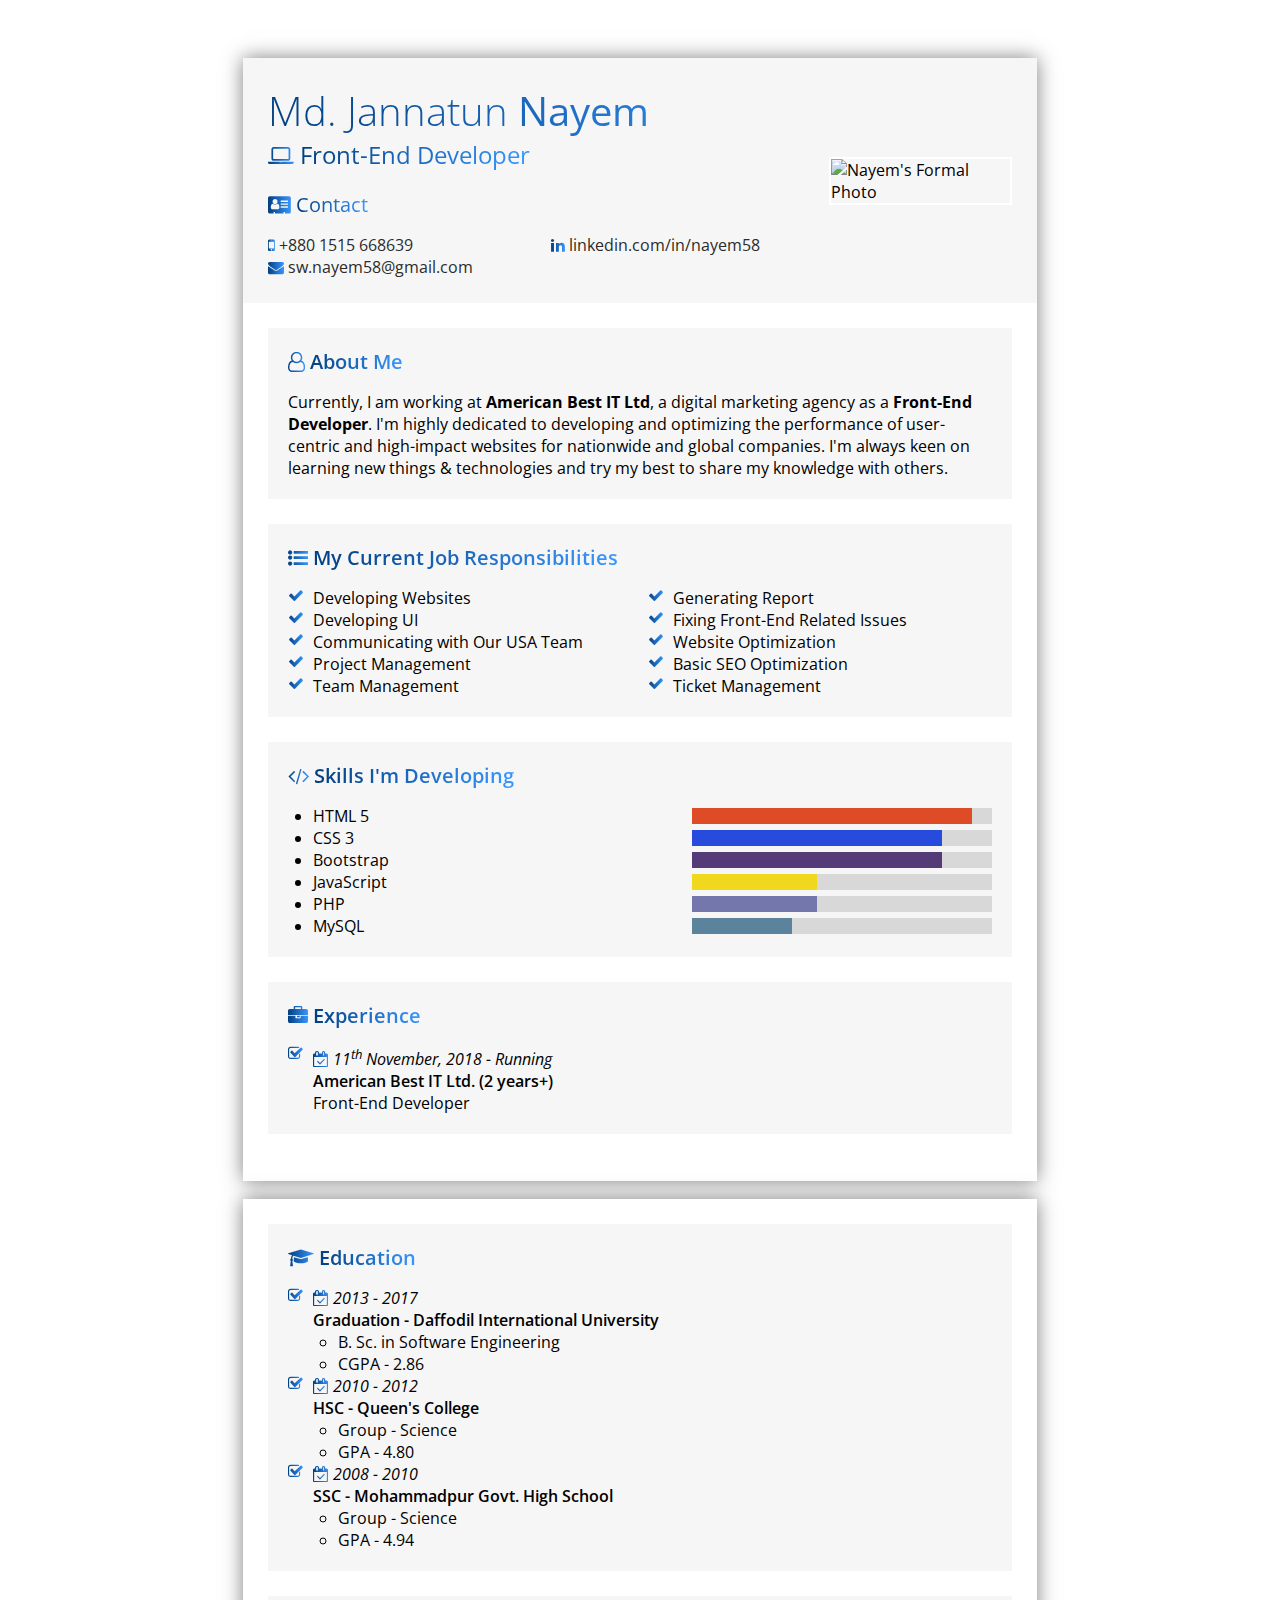
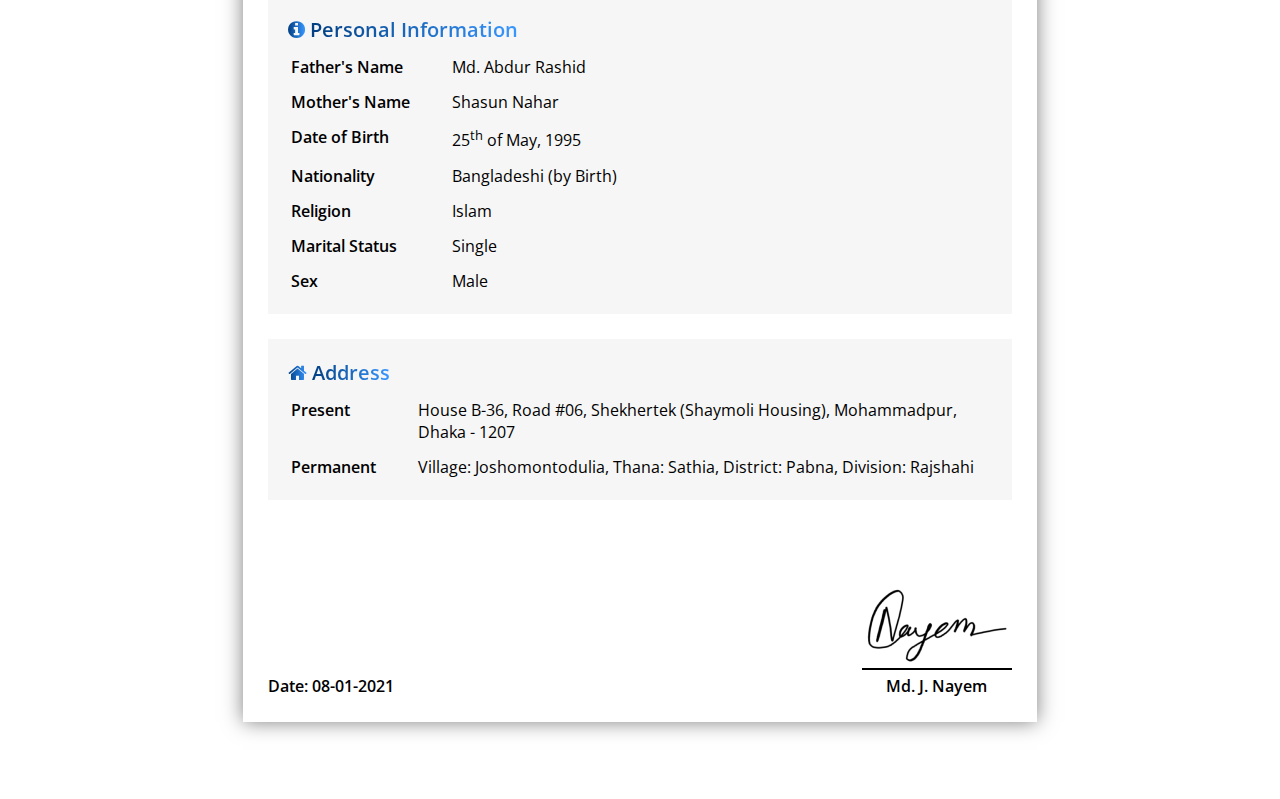
==== resume.html @ c1200b03 "initial commit" ====
<!DOCTYPE html>
<html lang="en">
  <head>
    <!-- Required meta tags -->
    <meta charset="utf-8" />
    <meta
      name="viewport"
      content="width=device-width, initial-scale=1, shrink-to-fit=no"
    />

    <!-- Font Family => Open Sans -->
    <link rel="preconnect" href="https://fonts.gstatic.com" />
    <link
      href="https://fonts.googleapis.com/css2?family=Open+Sans:wght@300;400;600;700&display=swap"
      rel="stylesheet"
    />

    <link
      rel="stylesheet"
      href="https://cdnjs.cloudflare.com/ajax/libs/font-awesome/4.7.0/css/font-awesome.min.css"
      integrity="sha512-SfTiTlX6kk+qitfevl/7LibUOeJWlt9rbyDn92a1DqWOw9vWG2MFoays0sgObmWazO5BQPiFucnnEAjpAB+/Sw=="
      crossorigin="anonymous"
    />

    <!-- Bootstrap CSS -->
    <link
      rel="stylesheet"
      href="https://cdn.jsdelivr.net/npm/bootstrap@4.5.3/dist/css/bootstrap.min.css"
      integrity="sha384-TX8t27EcRE3e/ihU7zmQxVncDAy5uIKz4rEkgIXeMed4M0jlfIDPvg6uqKI2xXr2"
      crossorigin="anonymous"
    />

    <link rel="stylesheet" href="inc/resume.css" />

    <title>Resume</title>
  </head>
  <body>
    <div class="a4-page mb-5">
      <!-- brief -->
      <div class="brief">
        <div class="short-details">
          <div class="name gradient-text">Md. Jannatun <span>Nayem</span></div>
          <div class="desig">
            <i class="fa fa-laptop" aria-hidden="true"></i>
            <span class="gradient-text">Front-End Developer</span>
          </div>
          <div class="contact">
            <span>
              <i class="fa fa-address-card mr-1" aria-hidden="true"></i>
              <span class="gradient-text">Contact</span>
            </span>
            <ul>
              <li>
                <i class="fa fa-mobile" aria-hidden="true"></i>
                <a href="tel:+8801515668639">+880 1515 668639</a>
              </li>
              <li>
                <i class="fa fa-envelope" aria-hidden="true"></i>
                <a href="mailto:sw.nayem58@gmail.com">sw.nayem58@gmail.com</a>
              </li>
              <li>
                <i class="fa fa-linkedin" aria-hidden="true"></i>
                <a href="http://linkedin.com/in/nayem58">
                  linkedin.com/in/nayem58
                </a>
              </li>
              <li></li>
            </ul>
          </div>
        </div>
        <div class="photo">
          <img src="images/formal-photo-1.png" alt="Nayem's Formal Photo" />
        </div>
      </div>
      <!-- details -->
      <div class="details">
        <!-- about-me -->
        <section class="about-me">
          <div class="heading">
            <i class="fa fa-user-o mr-1" aria-hidden="true"></i>
            <span class="gradient-text">About Me</span>
          </div>
          <p>
            Currently, I am working at <b>American Best IT Ltd</b>, a digital
            marketing agency as a <b>Front-End Developer</b>. I'm highly
            dedicated to developing and optimizing the performance of
            user-centric and high-impact websites for nationwide and global
            companies. I'm always keen on learning new things & technologies and
            try my best to share my knowledge with others.
          </p>
        </section>
        <!-- responsibilities -->
        <section class="responsibilities">
          <div class="heading">
            <i class="fa fa-list-ul mr-1" aria-hidden="true"></i>
            <span class="gradient-text">My Current Job Responsibilities</span>
          </div>
          <ul class="check-right count-md-2">
            <li>Developing Websites</li>
            <li>Developing UI</li>
            <li>Communicating with Our USA Team</li>
            <li>Project Management</li>
            <li>Team Management</li>
            <li>Generating Report</li>
            <li>Fixing Front-End Related Issues</li>
            <li>Website Optimization</li>
            <li>Basic SEO Optimization</li>
            <li>Ticket Management</li>
          </ul>
        </section>
        <!-- skills -->
        <section class="skills">
          <div class="heading">
            <i class="fa fa-code mr-1" aria-hidden="true"></i>
            <span class="gradient-text">Skills I'm Developing</span>
          </div>
          <ul class="list-unstyled">
            <li id="html">HTML 5</li>
            <li id="css">CSS 3</li>
            <li id="bootstrap">Bootstrap</li>
            <li id="js">JavaScript</li>
            <li id="php">PHP</li>
            <li id="mysql">MySQL</li>
          </ul>
        </section>
        <section class="experience">
          <div class="heading">
            <i class="fa fa-briefcase mr-1" aria-hidden="true"></i>
            <span class="gradient-text">Experience</span>
          </div>
          <ul class="check-mark">
            <li>
              <div class="from-to float-right">
                <i class="fa fa-calendar-check-o mr-1" aria-hidden="true"></i>
                11<sup>th</sup> November, 2018 - Running
              </div>
              <div class="company-name">American Best IT Ltd. (2 years+)</div>
              <div class="desig">Front-End Developer</div>
            </li>
          </ul>
        </section>
      </div>
    </div>

    <div class="a4-page">
      <div class="details">
        <section class="education">
          <div class="heading">
            <i class="fa fa-graduation-cap mr-1" aria-hidden="true"></i>
            <span class="gradient-text">Education</span>
          </div>
          <ul class="check-mark">
            <li class="mb-3">
              <div class="float-right">
                <i class="fa fa-calendar-check-o mr-1" aria-hidden="true"></i>
                <i>2013 - 2017</i>
              </div>
              <div class="institute-name">
                Graduation - Daffodil International University
              </div>
              <ul>
                <li>B. Sc. in Software Engineering</li>
                <li>CGPA - 2.86</li>
              </ul>
            </li>
            <li class="mb-3">
              <div class="float-right">
                <i class="fa fa-calendar-check-o mr-1" aria-hidden="true"></i>
                <i>2010 - 2012</i>
              </div>
              <div class="institute-name">HSC - Queen's College</div>
              <ul>
                <li>Group - Science</li>
                <li>GPA - 4.80</li>
              </ul>
            </li>
            <li class="mb-3">
              <div class="float-right">
                <i class="fa fa-calendar-check-o mr-1" aria-hidden="true"></i>
                <i>2008 - 2010</i>
              </div>
              <div class="institute-name">
                SSC - Mohammadpur Govt. High School
              </div>
              <ul>
                <li>Group - Science</li>
                <li>GPA - 4.94</li>
              </ul>
            </li>
          </ul>
        </section>
        <section class="personal-info">
          <div class="heading">
            <i class="fa fa-info-circle mr-1" aria-hidden="true"></i>
            <span class="gradient-text">Personal Information</span>
          </div>
          <table>
            <tbody>
              <tr>
                <td>Father's Name</td>
                <td>Md. Abdur Rashid</td>
              </tr>
              <tr>
                <td>Mother's Name</td>
                <td>Shasun Nahar</td>
              </tr>
              <tr>
                <td>Date of Birth</td>
                <td>25<sup>th</sup> of May, 1995</td>
              </tr>
              <tr>
                <td>Nationality</td>
                <td>Bangladeshi (by Birth)</td>
              </tr>
              <tr>
                <td>Religion</td>
                <td>Islam</td>
              </tr>
              <tr>
                <td>Marital Status</td>
                <td>Single</td>
              </tr>
              <tr>
                <td>Sex</td>
                <td>Male</td>
              </tr>
            </tbody>
          </table>
        </section>
        <section class="address">
          <div class="heading">
            <i class="fa fa-home mr-1" aria-hidden="true"></i>
            <span class="gradient-text">Address</span>
          </div>
          <table>
            <tbody>
              <tr>
                <td>Present</td>
                <td>
                  House B-36, Road #06, Shekhertek (Shaymoli Housing),
                  Mohammadpur, Dhaka - 1207
                </td>
              </tr>
              <tr>
                <td>Permanent</td>
                <td>
                  Village: Joshomontodulia, Thana: Sathia, District: Pabna,
                  Division: Rajshahi
                </td>
              </tr>
            </tbody>
          </table>
        </section>
        <div class="date-and-signature">
          <div class="date">Date: 08-01-2021</div>
          <div class="signature">
            <img src="images/signature-of-nayem.png" alt="Signature of Nayem" />
            <div class="name">Md. J. Nayem</div>
          </div>
        </div>
      </div>
    </div>
    <script
      src="https://code.jquery.com/jquery-3.5.1.slim.min.js"
      integrity="sha384-DfXdz2htPH0lsSSs5nCTpuj/zy4C+OGpamoFVy38MVBnE+IbbVYUew+OrCXaRkfj"
      crossorigin="anonymous"
    ></script>
    <script
      src="https://cdn.jsdelivr.net/npm/bootstrap@4.5.3/dist/js/bootstrap.bundle.min.js"
      integrity="sha384-ho+j7jyWK8fNQe+A12Hb8AhRq26LrZ/JpcUGGOn+Y7RsweNrtN/tE3MoK7ZeZDyx"
      crossorigin="anonymous"
    ></script>
  </body>
</html>
---- inc/resume.css ----
body {
  font-family: "Open Sans", sans-serif;
  padding-top: 50px;
  padding-bottom: 50px;
}

body a {
  text-decoration: none;
}

body img {
  border: 0;
  width: auto;
  height: auto;
  max-width: 100%;
  vertical-align: middle;
  -ms-interpolation-mode: bicubic;
}

body i.fa {
  background: -webkit-gradient(linear, left top, right top, from(#013e81), to(#3897ff));
  background: linear-gradient(to right, #013e81, #3897ff);
  -webkit-background-clip: text;
  -webkit-text-fill-color: transparent;
}

body .gradient-text {
  background: -webkit-gradient(linear, left top, right top, from(#013e81), to(#3897ff));
  background: linear-gradient(to right, #013e81, #3897ff);
  -webkit-background-clip: text;
  -webkit-text-fill-color: transparent;
}

body ul {
  padding-left: 25px;
}

body .check-mark,
body .check-right,
body .check-circle {
  margin-left: 0;
  padding-left: 0;
  list-style-type: none;
}

body .check-mark > li,
body .check-right > li,
body .check-circle > li {
  position: relative;
  padding-left: 25px;
}

body .check-right > li:before {
  content: "\f00c";
}

body .check-mark > li:before {
  content: "\f046";
}

body .check-circle > li:before {
  content: "\f10c";
}

body .check-mark > li:before,
body .check-right > li:before,
body .check-circle > li:before {
  background: -webkit-gradient(linear, left top, right top, from(#013e81), to(#3897ff));
  background: linear-gradient(to right, #013e81, #3897ff);
  -webkit-background-clip: text;
  -webkit-text-fill-color: transparent;
  top: 0;
  left: 0;
  font-size: 16px;
  font-weight: 300;
  position: absolute;
  -moz-osx-font-smoothing: grayscale;
  -webkit-font-smoothing: antialiased;
  font-family: FontAwesome;
}

@media (min-width: 992px) {
  body .count-lg-2 {
    -webkit-column-count: 2;
    column-count: 2;
  }
}

@media (min-width: 768px) {
  body .count-md-2 {
    -webkit-column-count: 2;
    column-count: 2;
  }
}

body p:last-child,
body ul:last-child,
body li:last-child {
  margin-bottom: 0;
}

body .a4-page {
  position: relative;
  background: white;
  display: block;
  margin: 0 auto;
  margin-bottom: 0.5cm;
  -webkit-box-shadow: 0 0 0.5cm rgba(0, 0, 0, 0.5);
          box-shadow: 0 0 0.5cm rgba(0, 0, 0, 0.5);
  width: 21cm;
  height: 29.7cm;
}

body .a4-page .brief {
  background-color: #f6f6f6;
  padding: 25px;
  display: -webkit-box;
  display: -ms-flexbox;
  display: flex;
  -webkit-box-align: center;
      -ms-flex-align: center;
          align-items: center;
  -webkit-box-pack: justify;
      -ms-flex-pack: justify;
          justify-content: space-between;
}

body .a4-page .brief .short-details {
  -ms-flex-preferred-size: 74%;
      flex-basis: 74%;
  min-width: 0;
}

body .a4-page .brief .short-details .name {
  font-size: 40px;
  font-weight: 300;
}

body .a4-page .brief .short-details .name span {
  font-weight: 400;
}

body .a4-page .brief .short-details .desig {
  font-size: 24px;
  margin-bottom: 20px;
  font-weight: 400;
}

body .a4-page .brief .short-details .contact span {
  font-size: 20px;
  margin-bottom: 10px;
  font-weight: 400;
}

body .a4-page .brief .short-details .contact ul {
  padding-left: 0;
  list-style-type: none;
  -webkit-column-count: 2;
          column-count: 2;
}

body .a4-page .brief .short-details .contact ul li a {
  font-weight: 400;
  color: #2b2b2b;
}

body .a4-page .brief .photo {
  -ms-flex-preferred-size: 24%;
      flex-basis: 24%;
  border: 2px solid #fff;
}

body .a4-page .brief .photo img {
  width: 100%;
}

body .a4-page .details {
  padding: 25px;
}

body .a4-page .details section {
  padding: 20px;
  margin-bottom: 25px;
  background-color: #f6f6f6;
}

body .a4-page .details section:last-child {
  margin-bottom: 0;
}

body .a4-page .details section .heading {
  font-size: 20px;
  font-weight: 600;
  margin-bottom: 10px;
}

body .a4-page .details .skills ul li {
  position: relative;
}

body .a4-page .details .skills ul li:before, body .a4-page .details .skills ul li:after {
  content: "";
  position: absolute;
  width: 300px;
  height: 16px;
  top: 50%;
  right: 0;
  -webkit-transform: translateY(-50%);
          transform: translateY(-50%);
  background: #d8d8d8;
  transform: translateY(-50%);
}

body .a4-page .details .skills ul #html:after {
  width: 280px;
  right: 20px;
  background: #dd4b27;
}

body .a4-page .details .skills ul #css:after {
  width: 250px;
  right: 50px;
  background: #274bdc;
}

body .a4-page .details .skills #bootstrap:after {
  width: 250px;
  right: 50px;
  background: #543b77;
}

body .a4-page .details .skills #js:after {
  width: 125px;
  right: 175px;
  background: #efd81e;
}

body .a4-page .details .skills #php:after {
  width: 125px;
  right: 175px;
  background: #7377ac;
}

body .a4-page .details .skills #mysql:after {
  width: 100px;
  right: 200px;
  background: #5b839c;
}

body .a4-page .details .experience .from-to {
  font-style: italic;
}

body .a4-page .details .experience .company-name {
  font-weight: 600;
}

body .a4-page .details .education .institute-name {
  font-weight: 600;
}

body .a4-page .details .personal-info table tr td,
body .a4-page .details .address table tr td {
  padding-bottom: 10px;
  vertical-align: top;
}

body .a4-page .details .personal-info table tr td:first-child,
body .a4-page .details .address table tr td:first-child {
  font-weight: 600;
  padding-right: 20px;
}

body .a4-page .details .personal-info table tr td:last-child,
body .a4-page .details .address table tr td:last-child {
  padding-left: 20px;
}

body .a4-page .details .personal-info table tr:last-child td,
body .a4-page .details .address table tr:last-child td {
  padding-bottom: 0;
}

body .a4-page .details .date-and-signature {
  position: absolute;
  bottom: 25px;
  width: calc(100% - 50px);
  display: -webkit-box;
  display: -ms-flexbox;
  display: flex;
  -webkit-box-align: end;
      -ms-flex-align: end;
          align-items: flex-end;
  -webkit-box-pack: justify;
      -ms-flex-pack: justify;
          justify-content: space-between;
}

body .a4-page .details .date-and-signature .date {
  font-weight: 600;
}

body .a4-page .details .date-and-signature .signature img {
  border-bottom: 2px solid #000;
  margin-bottom: 5px;
}

body .a4-page .details .date-and-signature .signature .name {
  text-align: center;
  font-weight: 600;
}
/*# sourceMappingURL=resume.css.map */
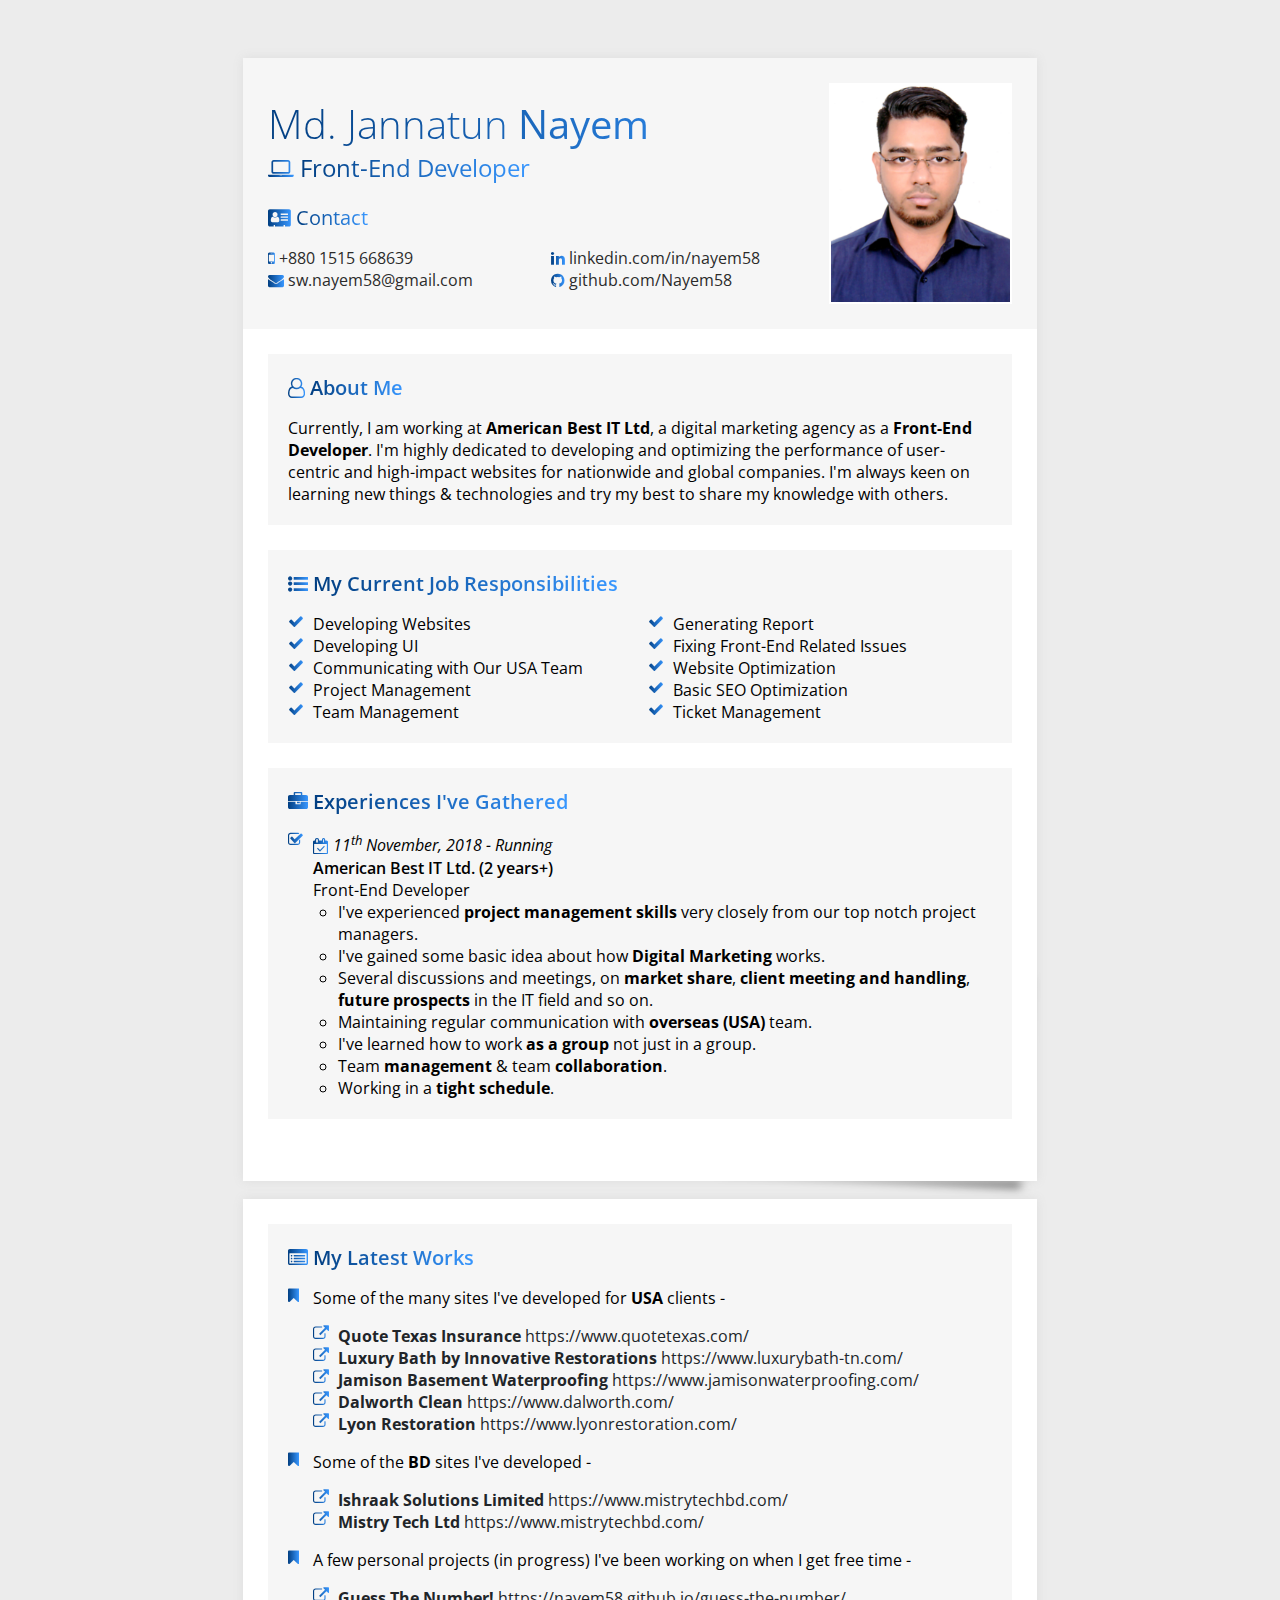
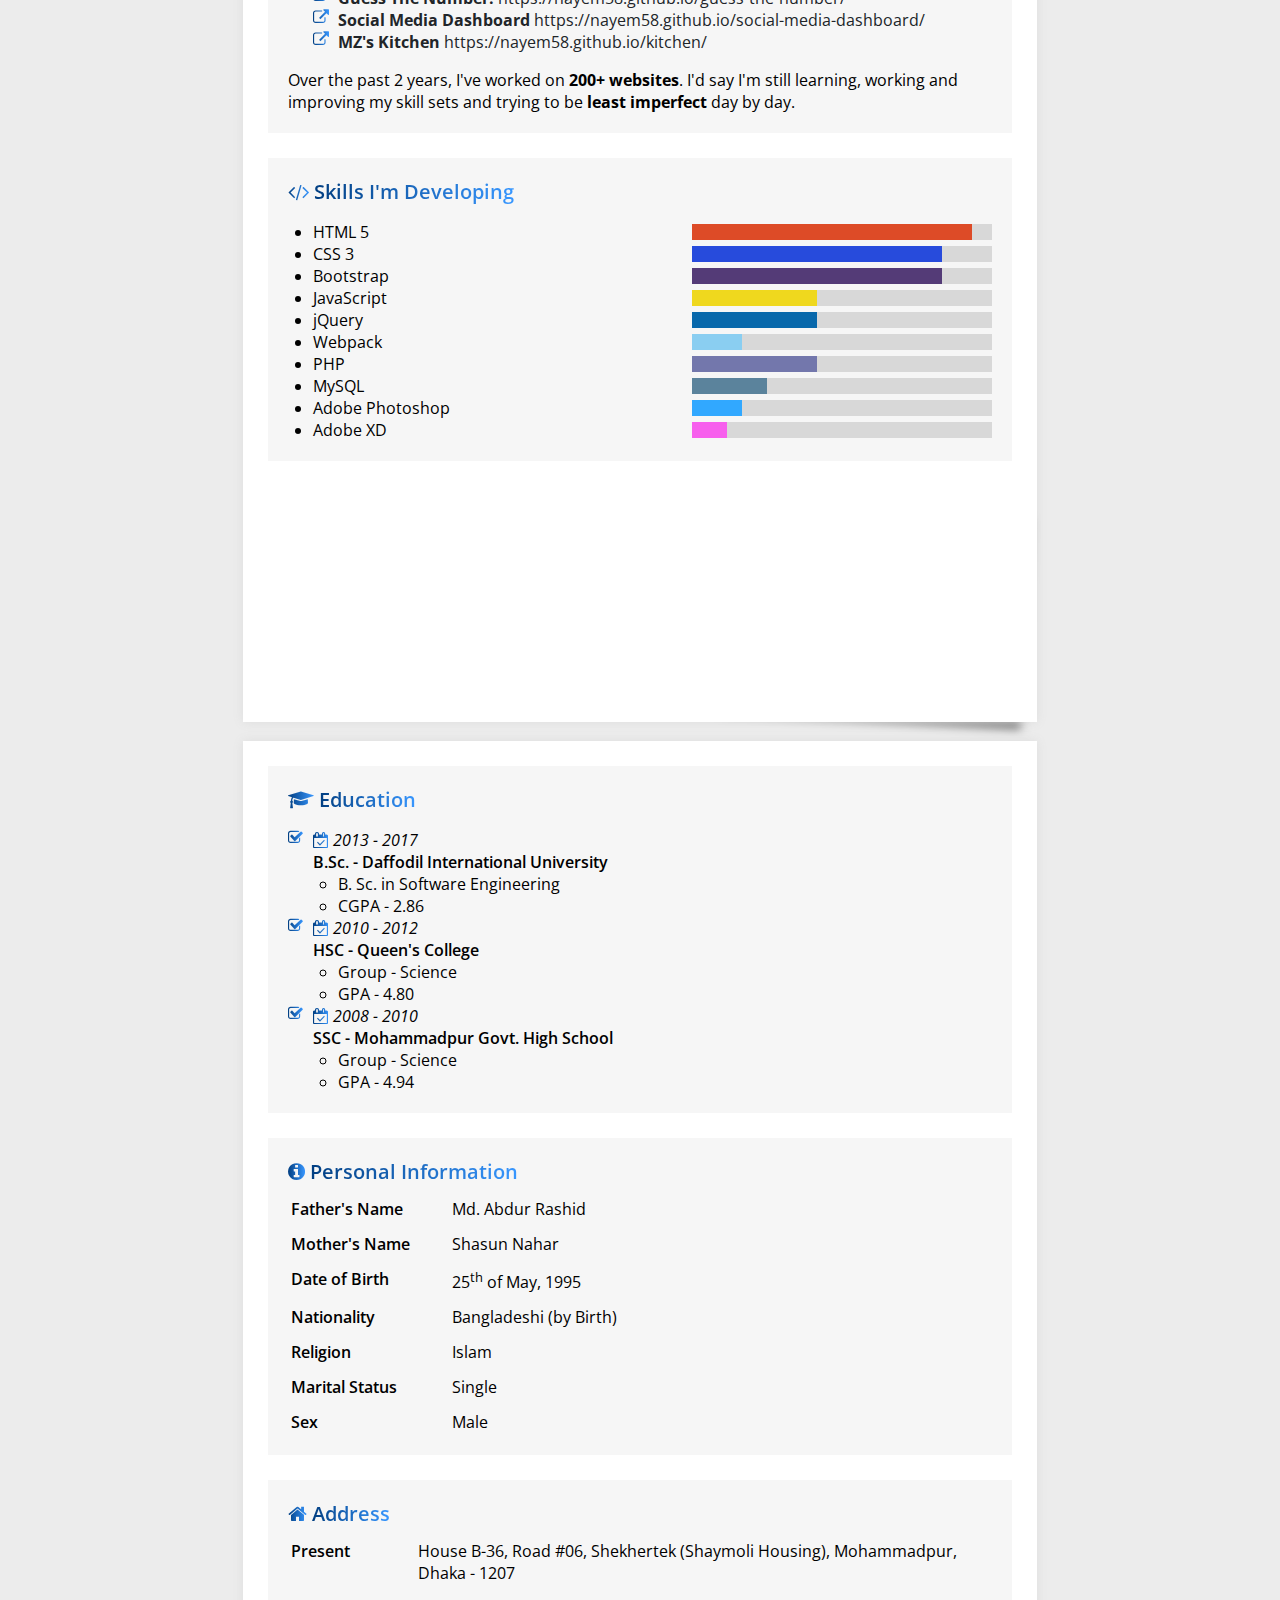
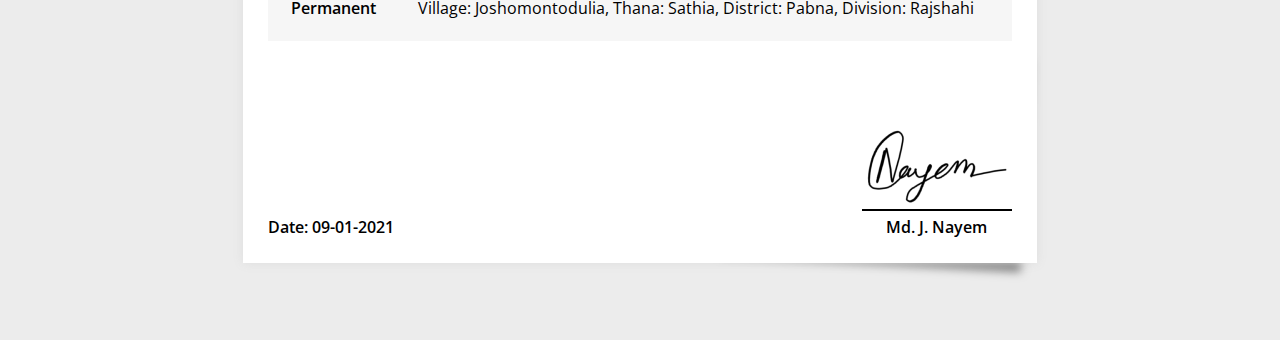
==== commit 76f887f9: "added more experience and recent works" ====
--- a/resume.html
+++ b/resume.html
@@ -64,12 +64,15 @@
                   linkedin.com/in/nayem58
                 </a>
               </li>
-              <li></li>
+              <li>
+                <i class="fa fa-github" aria-hidden="true"></i>
+                <a href="https://github.com/Nayem58"> github.com/Nayem58 </a>
+              </li>
             </ul>
           </div>
         </div>
         <div class="photo">
-          <img src="images/formal-photo-1.png" alt="Nayem's Formal Photo" />
+          <img src="images/formal-photo.png" alt="Nayem's Formal Photo" />
         </div>
       </div>
       <!-- details -->
@@ -108,25 +111,11 @@
             <li>Ticket Management</li>
           </ul>
         </section>
-        <!-- skills -->
-        <section class="skills">
-          <div class="heading">
-            <i class="fa fa-code mr-1" aria-hidden="true"></i>
-            <span class="gradient-text">Skills I'm Developing</span>
-          </div>
-          <ul class="list-unstyled">
-            <li id="html">HTML 5</li>
-            <li id="css">CSS 3</li>
-            <li id="bootstrap">Bootstrap</li>
-            <li id="js">JavaScript</li>
-            <li id="php">PHP</li>
-            <li id="mysql">MySQL</li>
-          </ul>
-        </section>
-        <section class="experience">
+        <!-- experience -->
+        <section class="experiences">
           <div class="heading">
             <i class="fa fa-briefcase mr-1" aria-hidden="true"></i>
-            <span class="gradient-text">Experience</span>
+            <span class="gradient-text">Experiences I've Gathered</span>
           </div>
           <ul class="check-mark">
             <li>
@@ -136,6 +125,31 @@
               </div>
               <div class="company-name">American Best IT Ltd. (2 years+)</div>
               <div class="desig">Front-End Developer</div>
+              <ul>
+                <li>
+                  I've experienced <b>project management skills</b> very closely
+                  from our top notch project managers.
+                </li>
+                <li>
+                  I've gained some basic idea about how
+                  <b>Digital Marketing</b> works.
+                </li>
+                <li>
+                  Several discussions and meetings, on <b>market share</b>,
+                  <b>client meeting and handling</b>, <b>future prospects</b> in
+                  the IT field and so on.
+                </li>
+                <li>
+                  Maintaining regular communication with
+                  <b>overseas (USA)</b> team.
+                </li>
+                <li>
+                  I've learned how to work <b>as a group</b> not just in a
+                  group.
+                </li>
+                <li>Team <b>management</b> & team <b>collaboration</b>.</li>
+                <li>Working in a <b>tight schedule</b>.</li>
+              </ul>
             </li>
           </ul>
         </section>
@@ -144,26 +158,194 @@
 
     <div class="a4-page">
       <div class="details">
+        <!-- latest-works -->
+        <section class="latest-works">
+          <div class="heading">
+            <i class="fa fa-list-alt mr-1" aria-hidden="true"></i>
+            <span class="gradient-text">My Latest Works</span>
+          </div>
+          <ul class="bookmark">
+            <li class="mb-4">
+              <p class="mb-2">
+                Some of the many sites I've developed for <b>USA</b> clients -
+              </p>
+              <ul class="desktop">
+                <li>
+                  <a
+                    rel="nofollow"
+                    target="_blank"
+                    href="https://www.quotetexas.com/"
+                  >
+                    <b class="mr-3">Quote Texas Insurance</b>
+                    https://www.quotetexas.com/
+                  </a>
+                </li>
+                <li>
+                  <a
+                    rel="nofollow"
+                    target="_blank"
+                    href="https://www.luxurybath-tn.com/"
+                  >
+                    <b class="mr-3">Luxury Bath by Innovative Restorations</b>
+
+                    https://www.luxurybath-tn.com/
+                  </a>
+                </li>
+                <li>
+                  <a
+                    rel="nofollow"
+                    target="_blank"
+                    href="https://www.jamisonwaterproofing.com/"
+                  >
+                    <b class="mr-3">Jamison Basement Waterproofing</b>
+
+                    https://www.jamisonwaterproofing.com/
+                  </a>
+                </li>
+                <li>
+                  <a
+                    rel="nofollow"
+                    target="_blank"
+                    href="https://www.dalworth.com/"
+                  >
+                    <b class="mr-3">Dalworth Clean</b>
+
+                    https://www.dalworth.com/
+                  </a>
+                </li>
+                <li>
+                  <a
+                    rel="nofollow"
+                    target="_blank"
+                    href="https://www.lyonrestoration.com/"
+                  >
+                    <b class="mr-3">Lyon Restoration</b>
+
+                    https://www.lyonrestoration.com/
+                  </a>
+                </li>
+              </ul>
+            </li>
+            <li class="mb-4">
+              <p class="mb-2">Some of the <b>BD</b> sites I've developed -</p>
+              <ul class="desktop">
+                <li>
+                  <a
+                    rel="nofollow"
+                    target="_blank"
+                    href="https://www.ishraak.com/"
+                  >
+                    <b class="mr-3">Ishraak Solutions Limited</b>
+
+                    https://www.mistrytechbd.com/
+                  </a>
+                </li>
+                <li>
+                  <a
+                    rel="nofollow"
+                    target="_blank"
+                    href="https://www.mistrytechbd.com/"
+                  >
+                    <b class="mr-3">Mistry Tech Ltd</b>
+
+                    https://www.mistrytechbd.com/
+                  </a>
+                </li>
+              </ul>
+            </li>
+            <li>
+              <p class="mb-2">
+                A few personal projects (in progress) I've been working on when
+                I get free time -
+              </p>
+              <ul class="desktop">
+                <li>
+                  <a
+                    rel="nofollow"
+                    target="_blank"
+                    href="https://nayem58.github.io/guess-the-number/"
+                  >
+                    <b class="mr-3">Guess The Number!</b>
+
+                    https://nayem58.github.io/guess-the-number/
+                  </a>
+                </li>
+                <li>
+                  <a
+                    rel="nofollow"
+                    target="_blank"
+                    href="https://nayem58.github.io/social-media-dashboard/"
+                  >
+                    <b class="mr-3">Social Media Dashboard</b>
+
+                    https://nayem58.github.io/social-media-dashboard/
+                  </a>
+                </li>
+                <li>
+                  <a
+                    rel="nofollow"
+                    target="_blank"
+                    href="https://nayem58.github.io/kitchen/"
+                  >
+                    <b class="mr-3">MZ's Kitchen</b>
+
+                    https://nayem58.github.io/kitchen/
+                  </a>
+                </li>
+              </ul>
+            </li>
+          </ul>
+          <p>
+            Over the past 2 years, I've worked on <b>200+ websites</b>. I'd say
+            I'm still learning, working and improving my skill sets and trying
+            to be <b>least imperfect</b> day by day.
+          </p>
+        </section>
+        <!-- skills -->
+        <section class="skills">
+          <div class="heading">
+            <i class="fa fa-code mr-1" aria-hidden="true"></i>
+            <span class="gradient-text">Skills I'm Developing</span>
+          </div>
+          <ul class="list-unstyled">
+            <li class="mb-2" id="html">HTML 5</li>
+            <li class="mb-2" id="css">CSS 3</li>
+            <li class="mb-5" id="bootstrap">Bootstrap</li>
+            <li class="mb-2" id="js">JavaScript</li>
+            <li class="mb-2" id="jQuery">jQuery</li>
+            <li class="mb-5" id="webpack">Webpack</li>
+            <li class="mb-2" id="php">PHP</li>
+            <li class="mb-5" id="mysql">MySQL</li>
+            <li class="mb-2" id="adobePS">Adobe Photoshop</li>
+            <li id="adobeXD">Adobe XD</li>
+          </ul>
+        </section>
+      </div>
+    </div>
+
+    <div class="a4-page">
+      <div class="details">
+        <!-- education -->
         <section class="education">
           <div class="heading">
             <i class="fa fa-graduation-cap mr-1" aria-hidden="true"></i>
             <span class="gradient-text">Education</span>
           </div>
           <ul class="check-mark">
-            <li class="mb-3">
+            <li class="mb-4">
               <div class="float-right">
                 <i class="fa fa-calendar-check-o mr-1" aria-hidden="true"></i>
                 <i>2013 - 2017</i>
               </div>
               <div class="institute-name">
-                Graduation - Daffodil International University
+                B.Sc. - Daffodil International University
               </div>
               <ul>
                 <li>B. Sc. in Software Engineering</li>
                 <li>CGPA - 2.86</li>
               </ul>
             </li>
-            <li class="mb-3">
+            <li class="mb-4">
               <div class="float-right">
                 <i class="fa fa-calendar-check-o mr-1" aria-hidden="true"></i>
                 <i>2010 - 2012</i>
@@ -174,7 +356,7 @@
                 <li>GPA - 4.80</li>
               </ul>
             </li>
-            <li class="mb-3">
+            <li>
               <div class="float-right">
                 <i class="fa fa-calendar-check-o mr-1" aria-hidden="true"></i>
                 <i>2008 - 2010</i>
@@ -189,6 +371,7 @@
             </li>
           </ul>
         </section>
+        <!-- personal-info -->
         <section class="personal-info">
           <div class="heading">
             <i class="fa fa-info-circle mr-1" aria-hidden="true"></i>
@@ -227,6 +410,7 @@
             </tbody>
           </table>
         </section>
+        <!-- address -->
         <section class="address">
           <div class="heading">
             <i class="fa fa-home mr-1" aria-hidden="true"></i>
@@ -251,8 +435,9 @@
             </tbody>
           </table>
         </section>
+        <!-- date-and-signature -->
         <div class="date-and-signature">
-          <div class="date">Date: 08-01-2021</div>
+          <div class="date">Date: 09-01-2021</div>
           <div class="signature">
             <img src="images/signature-of-nayem.png" alt="Signature of Nayem" />
             <div class="name">Md. J. Nayem</div>
--- a/inc/resume.css
+++ b/inc/resume.css
@@ -2,10 +2,12 @@
   font-family: "Open Sans", sans-serif;
   padding-top: 50px;
   padding-bottom: 50px;
+  background-color: #ececec;
 }
 
 body a {
   text-decoration: none;
+  color: #212529;
 }
 
 body img {
@@ -37,7 +39,8 @@
 
 body .check-mark,
 body .check-right,
-body .check-circle {
+body .desktop,
+body .bookmark {
   margin-left: 0;
   padding-left: 0;
   list-style-type: none;
@@ -45,7 +48,8 @@
 
 body .check-mark > li,
 body .check-right > li,
-body .check-circle > li {
+body .desktop > li,
+body .bookmark > li {
   position: relative;
   padding-left: 25px;
 }
@@ -58,13 +62,18 @@
   content: "\f046";
 }
 
-body .check-circle > li:before {
-  content: "\f10c";
+body .desktop > li:before {
+  content: "\f08e";
+}
+
+body .bookmark > li:before {
+  content: "\f02e";
 }
 
 body .check-mark > li:before,
 body .check-right > li:before,
-body .check-circle > li:before {
+body .desktop > li:before,
+body .bookmark > li:before {
   background: -webkit-gradient(linear, left top, right top, from(#013e81), to(#3897ff));
   background: linear-gradient(to right, #013e81, #3897ff);
   -webkit-background-clip: text;
@@ -101,14 +110,31 @@
 
 body .a4-page {
   position: relative;
-  background: white;
+  background: #fff;
   display: block;
   margin: 0 auto;
   margin-bottom: 0.5cm;
-  -webkit-box-shadow: 0 0 0.5cm rgba(0, 0, 0, 0.5);
-          box-shadow: 0 0 0.5cm rgba(0, 0, 0, 0.5);
   width: 21cm;
   height: 29.7cm;
+  -webkit-box-shadow: 0 0 10px 0 #ddd;
+          box-shadow: 0 0 10px 0 #ddd;
+}
+
+body .a4-page:after {
+  z-index: -1;
+  position: absolute;
+  content: "";
+  bottom: 15px;
+  right: 10px;
+  left: auto;
+  width: 50%;
+  top: 80%;
+  max-width: 300px;
+  background: #777;
+  -webkit-box-shadow: 0 15px 10px #777;
+  box-shadow: 0 15px 10px #777;
+  -webkit-transform: rotate(3deg);
+  transform: rotate(3deg);
 }
 
 body .a4-page .brief {
@@ -235,6 +261,18 @@
   background: #efd81e;
 }
 
+body .a4-page .details .skills #jQuery:after {
+  width: 125px;
+  right: 175px;
+  background: #0868ab;
+}
+
+body .a4-page .details .skills #webpack:after {
+  width: 50px;
+  right: 250px;
+  background: #8acef1;
+}
+
 body .a4-page .details .skills #php:after {
   width: 125px;
   right: 175px;
@@ -242,16 +280,28 @@
 }
 
 body .a4-page .details .skills #mysql:after {
-  width: 100px;
-  right: 200px;
+  width: 75px;
+  right: 225px;
   background: #5b839c;
 }
 
-body .a4-page .details .experience .from-to {
+body .a4-page .details .skills #adobePS:after {
+  width: 50px;
+  right: 250px;
+  background: #31a8ff;
+}
+
+body .a4-page .details .skills #adobeXD:after {
+  width: 35px;
+  right: 265px;
+  background: #f75fed;
+}
+
+body .a4-page .details .experiences .from-to {
   font-style: italic;
 }
 
-body .a4-page .details .experience .company-name {
+body .a4-page .details .experiences .company-name {
   font-weight: 600;
 }
 
